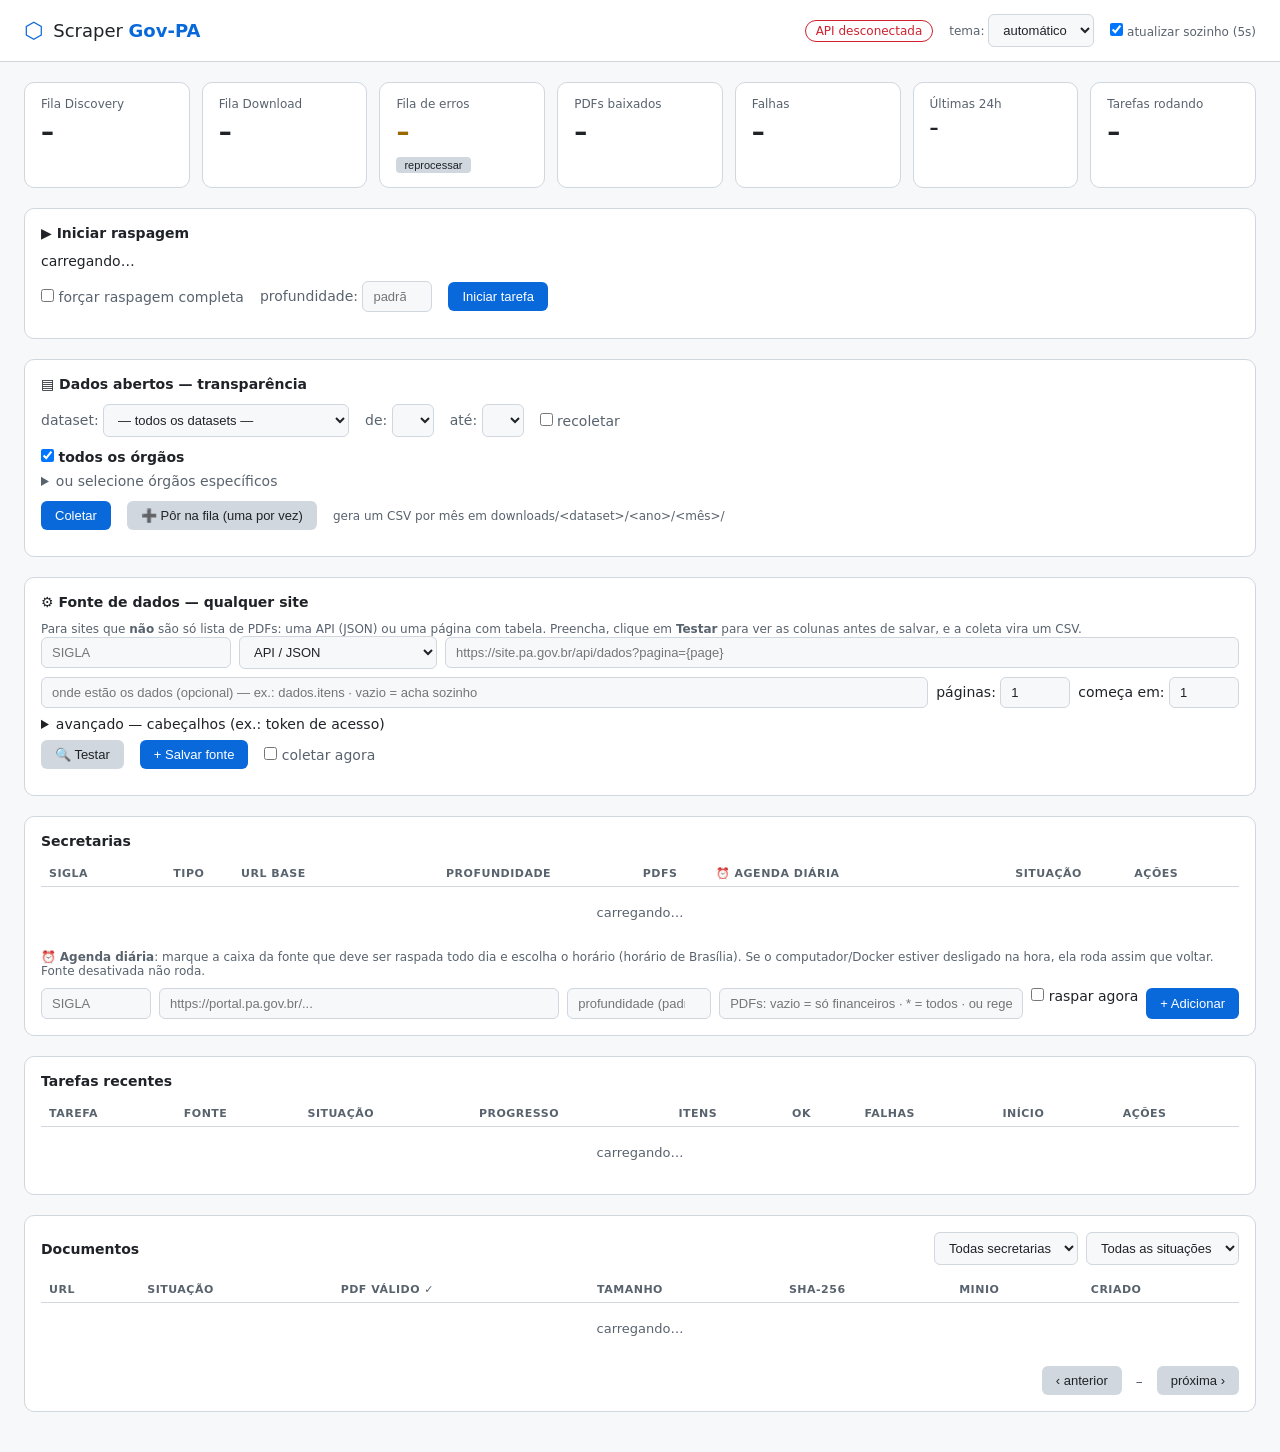
==== app/static/index.html @ 9b5c2250 "Fila automatica de coletas (uma por vez) e menos downloads repetidos - Fila no painel (Dados abertos" ====
<!DOCTYPE html>
<html lang="pt-BR">
<head>
<meta charset="UTF-8">
<meta name="viewport" content="width=device-width, initial-scale=1.0">
<title>Scraper Gov-PA — Painel</title>
<link rel="icon" href="data:image/svg+xml,%3Csvg xmlns='http://www.w3.org/2000/svg' viewBox='0 0 64 64'%3E%3Crect width='64' height='64' rx='14' fill='%233b82f6'/%3E%3Ctext x='32' y='47' font-size='42' font-family='Segoe UI,Arial,sans-serif' font-weight='700' text-anchor='middle' fill='white'%3ES%3C/text%3E%3C/svg%3E">
<script>
  // aplica o tema antes de pintar a pagina (sem "piscar"): auto | claro | escuro
  function aplicarTema(escolha) {
    var claro = escolha === "claro" || (escolha !== "escuro" && window.matchMedia("(prefers-color-scheme: light)").matches);
    document.documentElement.setAttribute("data-tema", claro ? "claro" : "escuro");
  }
  var _tema = "auto";
  try { _tema = localStorage.getItem("tema") || "auto"; } catch (e) {}
  aplicarTema(_tema);
</script>
<link rel="stylesheet" href="style.css?v=13">
</head>
<body>
<header>
  <div class="brand">
    <span class="logo">⬡</span>
    <h1>Scraper <b>Gov-PA</b></h1>
  </div>
  <div class="header-right">
    <span id="api-status" class="pill off">API offline</span>
    <label class="autorefresh">tema: <select id="tema" title="Aparência do painel"><option value="auto">automático</option><option value="claro">claro</option><option value="escuro">escuro</option></select></label>
    <label class="autorefresh"><input type="checkbox" id="autorefresh" checked> atualizar sozinho (5s)</label>
  </div>
</header>

<main>
  <section class="cards" id="overview-cards">
    <div class="card"><span class="card-label">Fila Discovery</span><span class="card-value" id="q-discovery">–</span></div>
    <div class="card"><span class="card-label">Fila Download</span><span class="card-value" id="q-download">–</span></div>
    <div class="card warn"><span class="card-label">Fila de erros</span><span class="card-value" id="q-dead">–</span><button id="btn-requeue" class="mini" title="Republica as dead letters na fila original">reprocessar</button></div>
    <div class="card"><span class="card-label">PDFs baixados</span><span class="card-value" id="docs-ok">–</span></div>
    <div class="card"><span class="card-label">Falhas</span><span class="card-value" id="docs-fail">–</span></div>
    <div class="card"><span class="card-label">Últimas 24h</span><span class="card-value small" id="docs-24h">–</span></div>
    <div class="card"><span class="card-label">Tarefas rodando</span><span class="card-value" id="jobs-running">–</span></div>
  </section>

  <section class="panel" id="prog-tarefas" hidden>
    <h2>Progresso das tarefas</h2>
    <div id="prog-geral" hidden>
      <div class="prog-resumo"><span id="prog-geral-txt">–</span></div>
      <div class="barra-linha"><div class="bar big"><div class="bar-fill" id="prog-geral-bar" style="width:0%"></div></div><span class="bar-pct" id="prog-geral-pct">0%</span></div>
    </div>
    <div id="prog-tarefas-lista"></div>
  </section>

  <section class="panel">
    <h2>▶ Iniciar raspagem</h2>
    <div class="start-form">
      <div id="secretaria-checks" class="checks">carregando…</div>
      <div class="start-actions">
        <label title="Ignora páginas já visitadas e reprocessa tudo do zero"><input type="checkbox" id="force"> forçar raspagem completa</label>
        <label title="Vazio = usa a profundidade cadastrada na secretaria (ou o padrão do sistema)">profundidade: <input type="number" id="max-depth" placeholder="padrão" min="0" max="10" style="width:70px"></label>
        <label id="anos-diario" hidden title="Anos do Diário Oficial a baixar">anos do diário: <input type="number" id="ano-ini" min="2008" max="2100" style="width:80px"> até <input type="number" id="ano-fim" min="2008" max="2100" style="width:80px"></label>
        <button id="btn-start" class="primary">Iniciar tarefa</button>
      </div>
    </div>
    <div id="start-result" class="result"></div>
  </section>

  <section class="panel">
    <h2>▤ Dados abertos — transparência</h2>
    <div class="start-form">
      <div class="folha-periodo">
        <label>dataset: <select id="folha-dataset">
          <option value="*">— todos os datasets —</option>
          <option value="folha">folha de pagamento</option>
          <option value="despesas">despesas (execução orçamentária)</option>
          <option value="empenhos">notas de empenho</option>
          <option value="receitas">receitas públicas</option>
          <option value="diarias">diárias de viagem</option>
          <option value="transf_recursos">transferência de recursos</option>
          <option value="suprimento">suprimento de fundos</option>
          <option value="obras">obras públicas</option>
          <option value="areas">áreas temáticas</option>
          <option value="bens_moveis">bens móveis (patrimônio)</option>
          <option value="bens_imoveis">bens imóveis (inventário)</option>
          <option value="transf_voluntarias">convênios (instrumentos)</option>
          <option value="licitacoes">licitações (de convênios)</option>
          <option value="pncp_contratos">contratos — PNCP</option>
          <option value="diario_oficial">Diário Oficial do Estado (IOEPA)</option>
        </select></label>
        <label>de: <select id="folha-de"></select></label>
        <label>até: <select id="folha-ate"></select></label>
        <label title="Baixa de novo mesmo se já coletado"><input type="checkbox" id="folha-force"> recoletar</label>
      </div>
      <div class="folha-orgaos">
        <label><input type="checkbox" id="folha-todos" checked> <b>todos os órgãos</b></label>
        <details id="folha-orgaos-box">
          <summary>ou selecione órgãos específicos</summary>
          <div id="folha-orgaos-checks" class="checks">carregando…</div>
        </details>
      </div>
      <div class="start-actions">
        <button id="btn-folha" class="primary">Coletar</button>
        <button id="btn-fila" title="Põe na fila automática: as coletas rodam uma de cada vez, sozinhas, na ordem">➕ Pôr na fila (uma por vez)</button>
        <span class="hint">gera um CSV por mês em downloads/&lt;dataset&gt;/&lt;ano&gt;/&lt;mês&gt;/</span>
      </div>
    </div>
    <div id="folha-result" class="result"></div>
    <div id="fila-box" hidden>
      <h3>Fila automática <span class="hint">— roda uma coleta por vez e passa sozinha para a próxima</span>
        <button id="fila-limpar" class="mini" title="Tira da lista as coletas que já terminaram">limpar terminadas</button></h3>
      <table><thead><tr><th>#</th><th>Dataset</th><th>Período</th><th>Órgãos</th><th>Situação</th><th></th></tr></thead>
        <tbody id="fila-tbody"></tbody></table>
    </div>
  </section>

  <section class="panel">
    <h2>⚙ Fonte de dados — qualquer site</h2>
    <p class="hint">Para sites que <b>não</b> são só lista de PDFs: uma API (JSON) ou uma página com tabela. Preencha, clique em <b>Testar</b> para ver as colunas antes de salvar, e a coleta vira um CSV.</p>
    <form id="col-form" class="col-form">
      <div class="col-linha">
        <input id="col-sigla" placeholder="SIGLA" maxlength="20" required>
        <select id="col-modo" title="Como ler a resposta do site">
          <option value="json">API / JSON</option>
          <option value="tabela_html">Página com tabela (HTML)</option>
        </select>
        <input id="col-url" class="grow" placeholder="https://site.pa.gov.br/api/dados?pagina={page}" maxlength="2000" required title="Use {page} na URL se o site tem várias páginas (ela é trocada por 1, 2, 3…)">
      </div>
      <div class="col-linha">
        <input id="col-caminho" class="grow" placeholder="onde estão os dados (opcional) — JSON: dados.itens · tabela: table.lista" maxlength="255" title="JSON: caminho até a lista (vazio = acha sozinho). Tabela: seletor CSS (vazio = a maior tabela da página).">
        <label title="Quantas páginas buscar no máximo (só vale se a URL tem {page})">páginas: <input id="col-max" type="number" min="1" max="5000" value="1" style="width:70px"></label>
        <label title="Primeiro número que entra no {page}">começa em: <input id="col-ini" type="number" min="0" value="1" style="width:70px"></label>
        <label id="col-render-label" hidden title="Carrega a página num Chrome de verdade (para tabelas montadas por JavaScript)"><input type="checkbox" id="col-render"> página com JavaScript</label>
      </div>
      <details>
        <summary>avançado — cabeçalhos (ex.: token de acesso)</summary>
        <textarea id="col-cab" rows="2" placeholder="Authorization: Bearer xxxxx" maxlength="2000"></textarea>
      </details>
      <div class="start-actions">
        <button type="button" id="col-testar">🔍 Testar</button>
        <button class="primary" id="col-salvar">+ Salvar fonte</button>
        <label class="nowrap"><input type="checkbox" id="col-run"> coletar agora</label>
        <button type="button" id="col-cancelar-edicao" hidden>cancelar edição</button>
        <span class="hint" id="col-estado"></span>
      </div>
    </form>
    <div id="col-preview" class="result"></div>
  </section>

  <section class="panel">
    <h2>Secretarias</h2>
    <table>
      <thead><tr><th>Sigla</th><th class="c">Tipo</th><th>URL base</th><th class="c" title="Quantos cliques o robô anda a partir da URL cadastrada até achar os PDFs. 0 = só a própria página; 1 = ela e as páginas que ela linka; 2 = mais um nível…">Profundidade</th><th class="c" title="Quais PDFs baixar nesta fonte (só portais)">PDFs</th><th title="Raspar esta fonte todo dia, no horário escolhido">⏰ Agenda diária</th><th class="c">Situação</th><th>Ações</th></tr></thead>
      <tbody id="secs-tbody"><tr><td colspan="8" class="empty">carregando…</td></tr></tbody>
    </table>
    <p class="hint">⏰ <b>Agenda diária</b>: marque a caixa da fonte que deve ser raspada todo dia e escolha o horário (horário de Brasília). Se o computador/Docker estiver desligado na hora, ela roda assim que voltar. Fonte desativada não roda.</p>
    <form id="sec-form" class="inline-form">
      <input id="sec-sigla" placeholder="SIGLA" maxlength="20" required>
      <input id="sec-url" placeholder="https://portal.pa.gov.br/..." maxlength="255" required>
      <input id="sec-depth" type="number" min="0" max="10" placeholder="profundidade (padrão)" title="Quantos cliques o robô anda a partir da URL cadastrada até achar os PDFs. 0 = só a própria página; 1 = ela e as páginas que ela linka; 2 = mais um nível… Vazio = padrão do sistema." style="width:9rem">
      <input id="sec-filtro" placeholder="PDFs: vazio = só financeiros · * = todos · ou regex" maxlength="255" title="Quais PDFs baixar. Vazio = padrão do sistema (editais, contratos, convênios…). * = todos os PDFs do site. Ou uma regex, ex.: remunera|inativ" style="width:19rem">
      <label class="nowrap" title="Dispara a raspagem logo após cadastrar"><input id="sec-run" type="checkbox"> raspar agora</label>
      <button class="primary">+ Adicionar</button>
    </form>
  </section>

  <section class="panel">
    <h2>Tarefas recentes</h2>
    <table>
      <thead><tr><th>Tarefa</th><th>Fonte</th><th>Situação</th><th>Progresso</th><th>Itens</th><th>OK</th><th>Falhas</th><th>Início</th><th>Ações</th></tr></thead>
      <tbody id="jobs-tbody"><tr><td colspan="9" class="empty">carregando…</td></tr></tbody>
    </table>
  </section>

  <section class="panel">
    <div class="panel-header">
      <h2>Documentos</h2>
      <div class="filters">
        <select id="f-sec"><option value="">Todas secretarias</option></select>
        <select id="f-status">
          <option value="">Todas as situações</option>
          <option value="SUCCESS">Sucesso</option><option value="PENDING">Pendente</option><option value="FAILED">Falhou</option><option value="SEM_DADOS">Sem dados</option>
        </select>
      </div>
    </div>
    <table>
      <thead><tr><th>URL</th><th>Situação</th><th>PDF válido ✓</th><th>Tamanho</th><th>SHA-256</th><th>MinIO</th><th>Criado</th></tr></thead>
      <tbody id="docs-tbody"><tr><td colspan="7" class="empty">carregando…</td></tr></tbody>
    </table>
    <div class="pagination">
      <button id="pg-prev">‹ anterior</button>
      <span id="pg-info">–</span>
      <button id="pg-next">próxima ›</button>
    </div>
  </section>
</main>

<div id="toast"></div>
<script src="app.js?v=21"></script>
</body>
</html>
---- app/static/style.css ----
:root {
  color-scheme: dark;
  --bg: #0d1117;
  --panel: #161b22;
  --border: #2d333b;
  --text: #e6edf3;
  --muted: #8b949e;
  --accent: #3b82f6;
  --green: #3fb950;
  --red: #f85149;
  --yellow: #d29922;
}

* { box-sizing: border-box; margin: 0; }

body {
  background: var(--bg);
  color: var(--text);
  font-family: "Segoe UI", system-ui, sans-serif;
  font-size: 14px;
}

header {
  display: flex;
  justify-content: space-between;
  align-items: center;
  padding: 14px 24px;
  border-bottom: 1px solid var(--border);
  background: var(--panel);
  position: sticky;
  top: 0;
  z-index: 10;
}

.brand { display: flex; align-items: center; gap: 10px; }
.logo { color: var(--accent); font-size: 22px; }
h1 { font-size: 18px; font-weight: 500; }
h1 b { color: var(--accent); }

.header-right { display: flex; align-items: center; gap: 16px; }
.autorefresh { color: var(--muted); font-size: 12px; }

.pill {
  padding: 3px 10px;
  border-radius: 999px;
  font-size: 12px;
  border: 1px solid var(--border);
}
.pill.on { color: var(--green); border-color: var(--green); }
.pill.off { color: var(--red); border-color: var(--red); }

main { padding: 20px 24px; max-width: 1400px; margin: 0 auto; }

.cards {
  display: grid;
  grid-template-columns: repeat(auto-fit, minmax(150px, 1fr));
  gap: 12px;
  margin-bottom: 20px;
}

.card {
  background: var(--panel);
  border: 1px solid var(--border);
  border-radius: 10px;
  padding: 14px 16px;
  display: flex;
  flex-direction: column;
  gap: 6px;
}
.card.warn .card-value { color: var(--yellow); }
.card-label { color: var(--muted); font-size: 12px; }
.card-value { font-size: 26px; font-weight: 600; }

.panel {
  background: var(--panel);
  border: 1px solid var(--border);
  border-radius: 10px;
  padding: 16px;
  margin-bottom: 20px;
}
.panel h2 { font-size: 14px; font-weight: 600; margin-bottom: 12px; color: var(--text); }
.panel-header { display: flex; justify-content: space-between; align-items: center; margin-bottom: 12px; }
.panel-header h2 { margin-bottom: 0; }

.grid-2 {
  display: grid;
  grid-template-columns: 3fr 2fr;
  gap: 20px;
}
@media (max-width: 1000px) { .grid-2 { grid-template-columns: 1fr; } }

.start-form { display: flex; flex-direction: column; gap: 12px; }
.checks { display: flex; flex-wrap: wrap; gap: 8px 18px; color: var(--text); }
.checks label { display: flex; align-items: center; gap: 6px; cursor: pointer; }
.start-actions { display: flex; align-items: center; gap: 16px; color: var(--muted); }
.result { margin-top: 10px; color: var(--green); font-size: 12px; word-break: break-all; }

button {
  background: var(--border);
  color: var(--text);
  border: none;
  border-radius: 6px;
  padding: 7px 14px;
  cursor: pointer;
  font-size: 13px;
}
button:hover { filter: brightness(1.2); }
button.primary { background: var(--accent); color: #fff; }
button:disabled { opacity: 0.5; cursor: default; }
button.mini, a.mini { padding: 2px 8px; font-size: 11px; border-radius: 4px; }
a.mini { display: inline-block; border: 1px solid var(--border, #30363d); color: inherit; text-decoration: none; }
.card .mini { align-self: flex-start; margin-top: 4px; }
.card-value.small { font-size: 18px; }
td a { color: var(--accent); text-decoration: none; }
td a:hover { text-decoration: underline; }

table { width: 100%; border-collapse: collapse; }
th {
  text-align: left;
  color: var(--muted);
  font-size: 11px;
  text-transform: uppercase;
  letter-spacing: 0.5px;
  padding: 6px 8px;
  border-bottom: 1px solid var(--border);
}
td {
  padding: 8px;
  border-bottom: 1px solid var(--border);
  font-size: 13px;
}
tr:last-child td { border-bottom: none; }
td.empty { color: var(--muted); text-align: center; padding: 18px; }
td.url { max-width: 320px; overflow: hidden; text-overflow: ellipsis; white-space: nowrap; word-break: break-all; }
td.mono { font-family: monospace; font-size: 12px; color: var(--muted); max-width: 260px; overflow: hidden; text-overflow: ellipsis; white-space: nowrap; }
td.nowrap { white-space: nowrap; }

.badge {
  padding: 2px 9px;
  border-radius: 999px;
  font-size: 11px;
  font-weight: 600;
  white-space: nowrap;
}
.badge.RUNNING, .badge.PENDING { background: #d2992233; color: var(--yellow); }
.badge.COMPLETED, .badge.SUCCESS { background: #3fb95033; color: var(--green); }
.badge.FAILED { background: #f8514933; color: var(--red); }
.badge.CANCELLED, .badge.SEM_DADOS { background: #8b949e33; color: var(--muted, #8b949e); }

.inline-form { display: flex; gap: 8px; margin-top: 12px; }
input, select {
  background: var(--bg);
  color: var(--text);
  border: 1px solid var(--border);
  border-radius: 6px;
  padding: 7px 10px;
  font-size: 13px;
}
input:focus, select:focus { outline: none; border-color: var(--accent); }
#sec-sigla { width: 110px; }
#sec-url { flex: 1; }

.folha-periodo { display: flex; align-items: center; gap: 16px; color: var(--muted); }
.folha-orgaos { display: flex; flex-direction: column; gap: 8px; }
.folha-orgaos details { color: var(--muted); }
.folha-orgaos summary { cursor: pointer; }
#folha-orgaos-checks { margin-top: 8px; max-height: 140px; overflow-y: auto; }
.hint { color: var(--muted); font-size: 12px; }
.badge.API { background: #3b82f633; color: var(--accent); }

.filters { display: flex; gap: 8px; }
.pagination { display: flex; align-items: center; gap: 14px; justify-content: flex-end; margin-top: 12px; color: var(--muted); }

#toast {
  position: fixed;
  bottom: 20px;
  right: 20px;
  display: flex;
  flex-direction: column;
  gap: 8px;
}
.toast {
  background: var(--panel);
  border: 1px solid var(--border);
  border-left: 3px solid var(--accent);
  border-radius: 8px;
  padding: 10px 16px;
  font-size: 13px;
  animation: slidein 0.2s ease;
}
.toast.error { border-left-color: var(--red); }
@keyframes slidein { from { transform: translateX(30px); opacity: 0; } }

/* barras de progresso */
.bar { position: relative; background: var(--border); border-radius: 6px; height: 14px; overflow: hidden; min-width: 90px; }
.bar.big { height: 22px; margin: 6px 0 12px; }
.bar-fill { height: 100%; background: var(--accent); transition: width .6s ease; }
.bar-fill.done { background: var(--green); }
.bar-txt { position: absolute; inset: 0; display: flex; align-items: center; justify-content: center; font-size: 11px; font-weight: 600; color: var(--text); text-shadow: 0 0 3px var(--bg), 0 0 3px var(--bg), 0 0 3px var(--bg); }
.prog-resumo { display: flex; justify-content: space-between; gap: 12px; font-size: 14px; }
.prog-ano { display: grid; grid-template-columns: 56px 1fr 130px; align-items: center; gap: 10px; margin: 6px 0; font-size: 13px; }
.prog-ano .num { text-align: right; color: var(--muted); }
.prog-item { border-top: 1px solid var(--border); padding: 10px 0 6px; }
.prog-item:first-of-type { border-top: 0; }
.prog-item .bar { height: 18px; margin: 6px 0 4px; }

/* tema claro */
:root[data-tema="claro"] {
  color-scheme: light;
  --bg: #f6f8fa;
  --panel: #ffffff;
  --border: #d0d7de;
  --text: #1f2328;
  --muted: #59636e;
  --accent: #0969da;
  --green: #1a7f37;
  --red: #cf222e;
  --yellow: #9a6700;
}
:root[data-tema="claro"] button:hover { filter: brightness(0.92); }

/* percentual ao lado da barra (legivel em qualquer tema) */
.barra-linha { display: flex; align-items: center; gap: 10px; }
.barra-linha .bar { flex: 1; margin: 0; }
.bar-pct { min-width: 48px; text-align: right; font-size: 13px; font-weight: 600; color: var(--text); }
.prog-item .barra-linha { margin: 6px 0 4px; }
.prog-item .bar { margin: 0; }
.checks label.indisp { opacity: 0.45; cursor: not-allowed; }

/* fonte de dados generica */
.col-form { display: flex; flex-direction: column; gap: 8px; }
.col-linha { display: flex; flex-wrap: wrap; gap: 8px; align-items: center; }
.col-linha .grow { flex: 1 1 18rem; min-width: 12rem; }
.col-form textarea { width: 100%; box-sizing: border-box; font-family: inherit; }
.prev-wrap { overflow: auto; max-height: 20rem; margin-top: 8px; }
.prev-wrap table { font-size: 12px; }
.prev-wrap th, .prev-wrap td { white-space: nowrap; max-width: 22rem; overflow: hidden; text-overflow: ellipsis; }
.badge.COLETA { background: #a371f733; color: #a371f7; }
.badge.PORTAL { background: #2ea04333; color: #3fb950; }

/* tabela Secretarias */
th.c, td.c { text-align: center; }
td.url { max-width: 420px; }
tr.inativa td { opacity: .55; }
tr.inativa td:last-child { opacity: 1; }
.muted { color: var(--muted); }
table + .hint { margin: 12px 0 10px; }
#sec-form { margin-top: 6px; }
td input[type="checkbox"], td input[type="time"] { vertical-align: middle; }
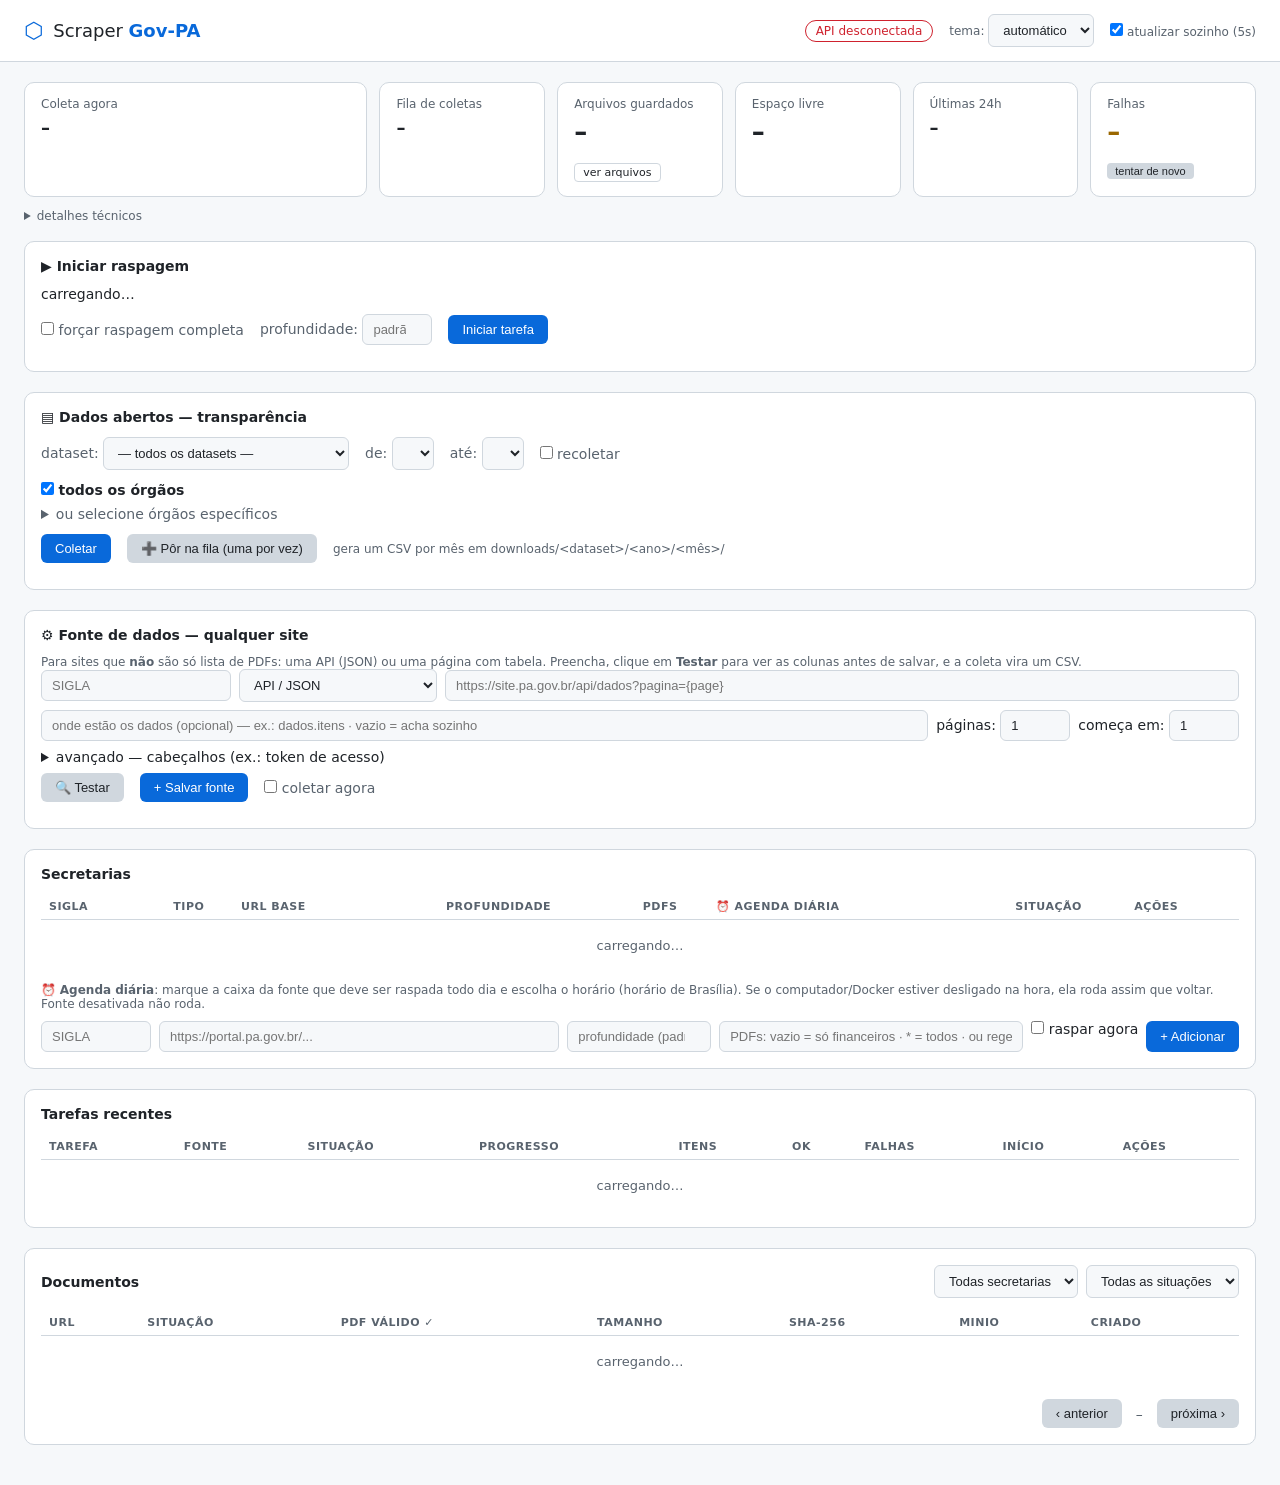
==== commit cc88b0ce: "Cards do topo em linguagem de usuario: coleta agora com progresso, fila de coletas, arquivos guardad" ====
--- a/app/static/index.html
+++ b/app/static/index.html
@@ -32,14 +32,46 @@
 
 <main>
   <section class="cards" id="overview-cards">
-    <div class="card"><span class="card-label">Fila Discovery</span><span class="card-value" id="q-discovery">–</span></div>
-    <div class="card"><span class="card-label">Fila Download</span><span class="card-value" id="q-download">–</span></div>
-    <div class="card warn"><span class="card-label">Fila de erros</span><span class="card-value" id="q-dead">–</span><button id="btn-requeue" class="mini" title="Republica as dead letters na fila original">reprocessar</button></div>
-    <div class="card"><span class="card-label">PDFs baixados</span><span class="card-value" id="docs-ok">–</span></div>
-    <div class="card"><span class="card-label">Falhas</span><span class="card-value" id="docs-fail">–</span></div>
-    <div class="card"><span class="card-label">Últimas 24h</span><span class="card-value small" id="docs-24h">–</span></div>
-    <div class="card"><span class="card-label">Tarefas rodando</span><span class="card-value" id="jobs-running">–</span></div>
-  </section>
+    <div class="card card-agora" id="card-agora" title="O que o sistema está baixando neste momento">
+      <span class="card-label">Coleta agora</span>
+      <span class="card-value small" id="agora-titulo">–</span>
+      <span class="card-sub" id="agora-detalhe"></span>
+      <div class="bar" id="agora-barra" hidden><div class="bar-fill" id="agora-barra-fill"></div></div>
+    </div>
+    <div class="card" title="Coletas que você pôs na fila automática (Dados abertos → Pôr na fila). Rodam uma por vez, sozinhas.">
+      <span class="card-label">Fila de coletas</span>
+      <span class="card-value small" id="fila-resumo">–</span>
+      <span class="card-sub" id="fila-detalhe"></span>
+    </div>
+    <div class="card" title="Arquivos (PDF e CSV) guardados no servidor">
+      <span class="card-label">Arquivos guardados</span>
+      <span class="card-value" id="guardado-n">–</span>
+      <span class="card-sub" id="guardado-tam"></span>
+      <a class="mini" id="link-arquivos" href="http://localhost:8001" target="_blank" rel="noopener" title="Abre a página com as pastas e arquivos (precisa do atalho abrir-painel-servidor aberto)">ver arquivos</a>
+    </div>
+    <div class="card" title="Espaço que ainda sobra no disco onde os arquivos ficam">
+      <span class="card-label">Espaço livre</span>
+      <span class="card-value" id="espaco-livre">–</span>
+    </div>
+    <div class="card" title="Arquivos baixados e falhas nas últimas 24 horas — mostra se o sistema está trabalhando">
+      <span class="card-label">Últimas 24h</span>
+      <span class="card-value small" id="docs-24h">–</span>
+    </div>
+    <div class="card warn" title="Partes que não deram certo (link quebrado, arquivo que não é PDF, erro da API). Órgão sem dados no período NÃO conta como falha.">
+      <span class="card-label">Falhas</span>
+      <span class="card-value" id="docs-fail">–</span>
+      <span class="card-sub" id="falhas-detalhe"></span>
+      <button id="btn-requeue" class="mini" title="Tenta de novo as partes que esgotaram as tentativas automáticas">tentar de novo</button>
+    </div>
+  </section>
+  <details class="tecnico">
+    <summary>detalhes técnicos</summary>
+    <span title="Páginas e listas a descobrir (sobe por segundos no início de cada coleta)">Fila de descoberta: <b id="q-discovery">–</b></span>
+    <span title="Partes da coleta atual esperando para baixar. Em 0 NÃO quer dizer que acabou: veja 'Coleta agora'.">Fila de download: <b id="q-download">–</b></span>
+    <span title="Partes que esgotaram as 5 tentativas automáticas">Fila de erros: <b id="q-dead">–</b></span>
+    <span>Tarefas rodando: <b id="jobs-running">–</b></span>
+    <span title="Partes em que o órgão não publicou nada no período (normal, não é erro)">Sem dados: <b id="sem-dados">–</b></span>
+  </details>
 
   <section class="panel" id="prog-tarefas" hidden>
     <h2>Progresso das tarefas</h2>
@@ -106,7 +138,8 @@
     <div id="folha-result" class="result"></div>
     <div id="fila-box" hidden>
       <h3>Fila automática <span class="hint">— roda uma coleta por vez e passa sozinha para a próxima</span>
-        <button id="fila-limpar" class="mini" title="Tira da lista as coletas que já terminaram">limpar terminadas</button></h3>
+        <button id="fila-limpar" class="mini" title="Tira da lista as coletas que já terminaram">limpar terminadas</button>
+        <button id="fila-esvaziar" class="mini" title="Tira da fila tudo o que ainda não começou">esvaziar fila</button></h3>
       <table><thead><tr><th>#</th><th>Dataset</th><th>Período</th><th>Órgãos</th><th>Situação</th><th></th></tr></thead>
         <tbody id="fila-tbody"></tbody></table>
     </div>
--- a/app/static/style.css
+++ b/app/static/style.css
@@ -68,6 +68,14 @@
   gap: 6px;
 }
 .card.warn .card-value { color: var(--yellow); }
+.card-agora { grid-column: span 2; }
+@media (max-width: 700px) { .card-agora { grid-column: auto; } }
+.card-sub { color: var(--muted); font-size: 12px; }
+.card .bar { margin-top: 2px; }
+.card-value.ok { color: var(--green); }
+details.tecnico { margin: -8px 0 18px; color: var(--muted); font-size: 12px; }
+details.tecnico summary { cursor: pointer; width: max-content; }
+details.tecnico span { display: inline-block; margin: 6px 18px 0 0; }
 .card-label { color: var(--muted); font-size: 12px; }
 .card-value { font-size: 26px; font-weight: 600; }
 
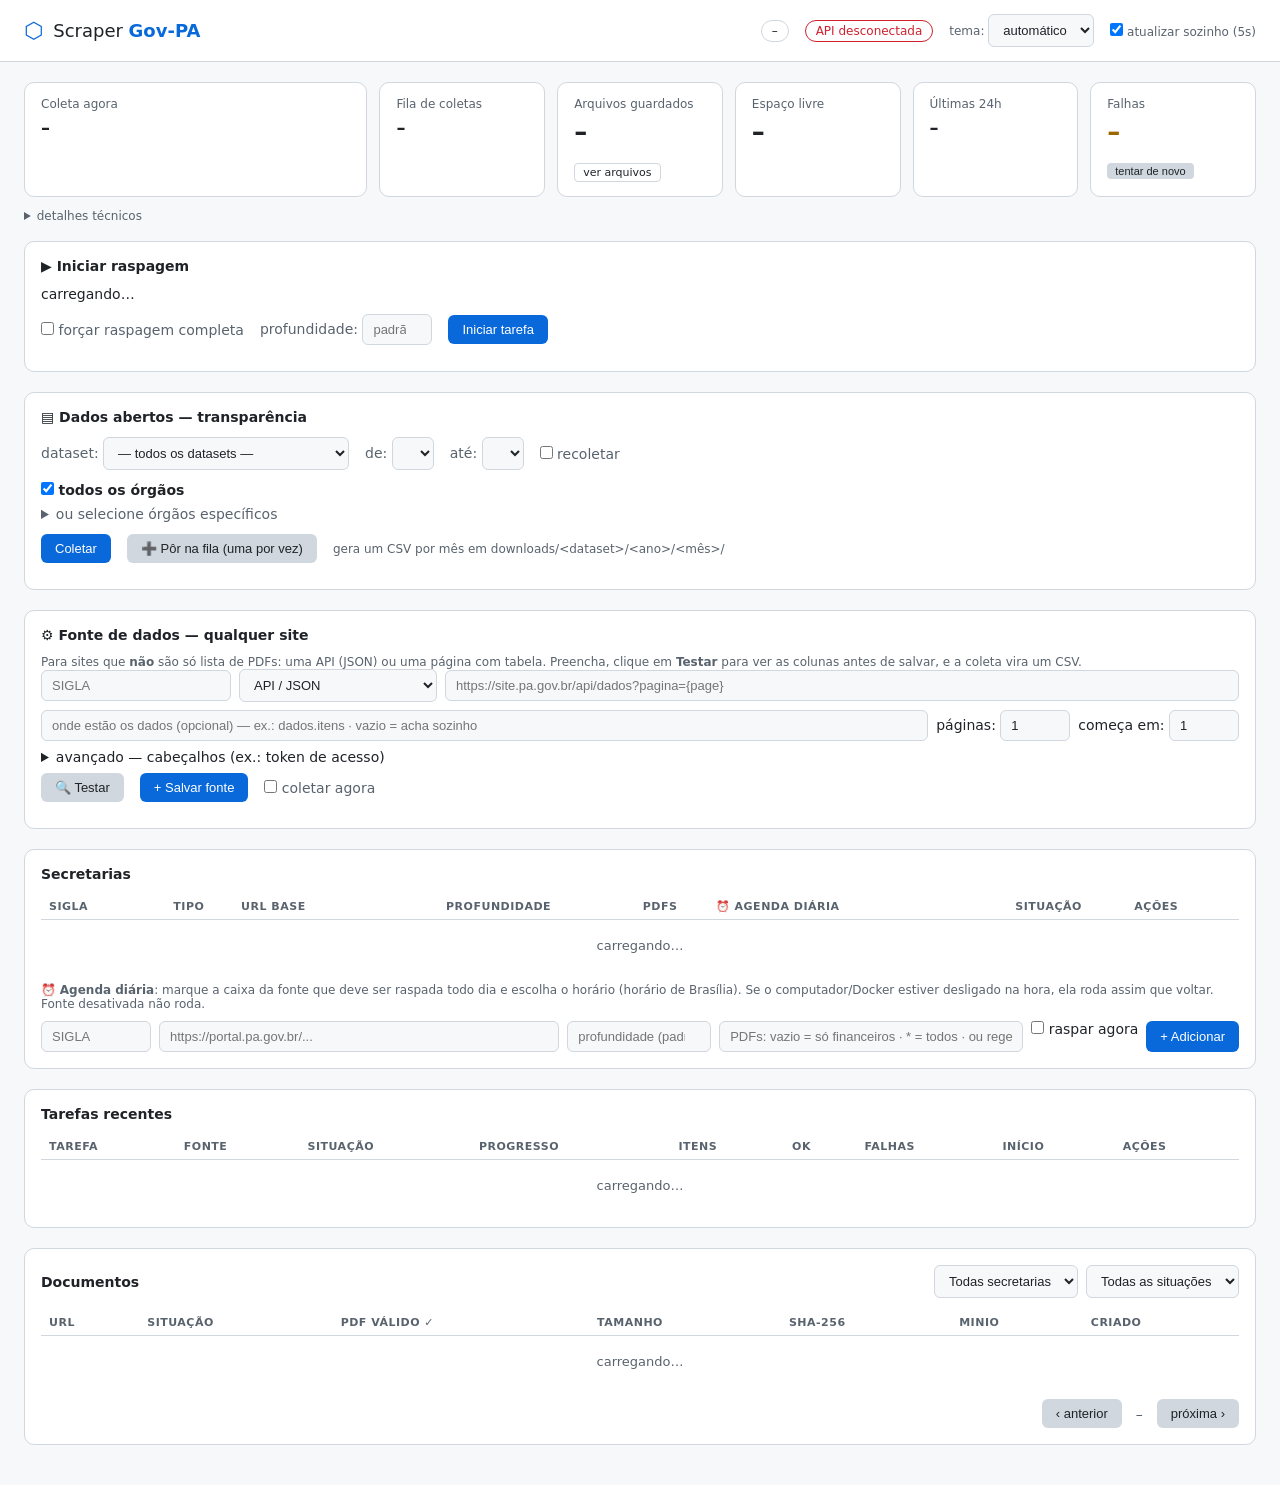
==== commit d0c55aa9: "feat(painel): mostra no topo a versao do sistema em uso (tambem no /health)" ====
--- a/app/static/index.html
+++ b/app/static/index.html
@@ -24,6 +24,7 @@
     <h1>Scraper <b>Gov-PA</b></h1>
   </div>
   <div class="header-right">
+    <span id="versao" class="pill" title="Versão do sistema que está rodando (veja as novidades em Releases no GitHub)">–</span>
     <span id="api-status" class="pill off">API offline</span>
     <label class="autorefresh">tema: <select id="tema" title="Aparência do painel"><option value="auto">automático</option><option value="claro">claro</option><option value="escuro">escuro</option></select></label>
     <label class="autorefresh"><input type="checkbox" id="autorefresh" checked> atualizar sozinho (5s)</label>
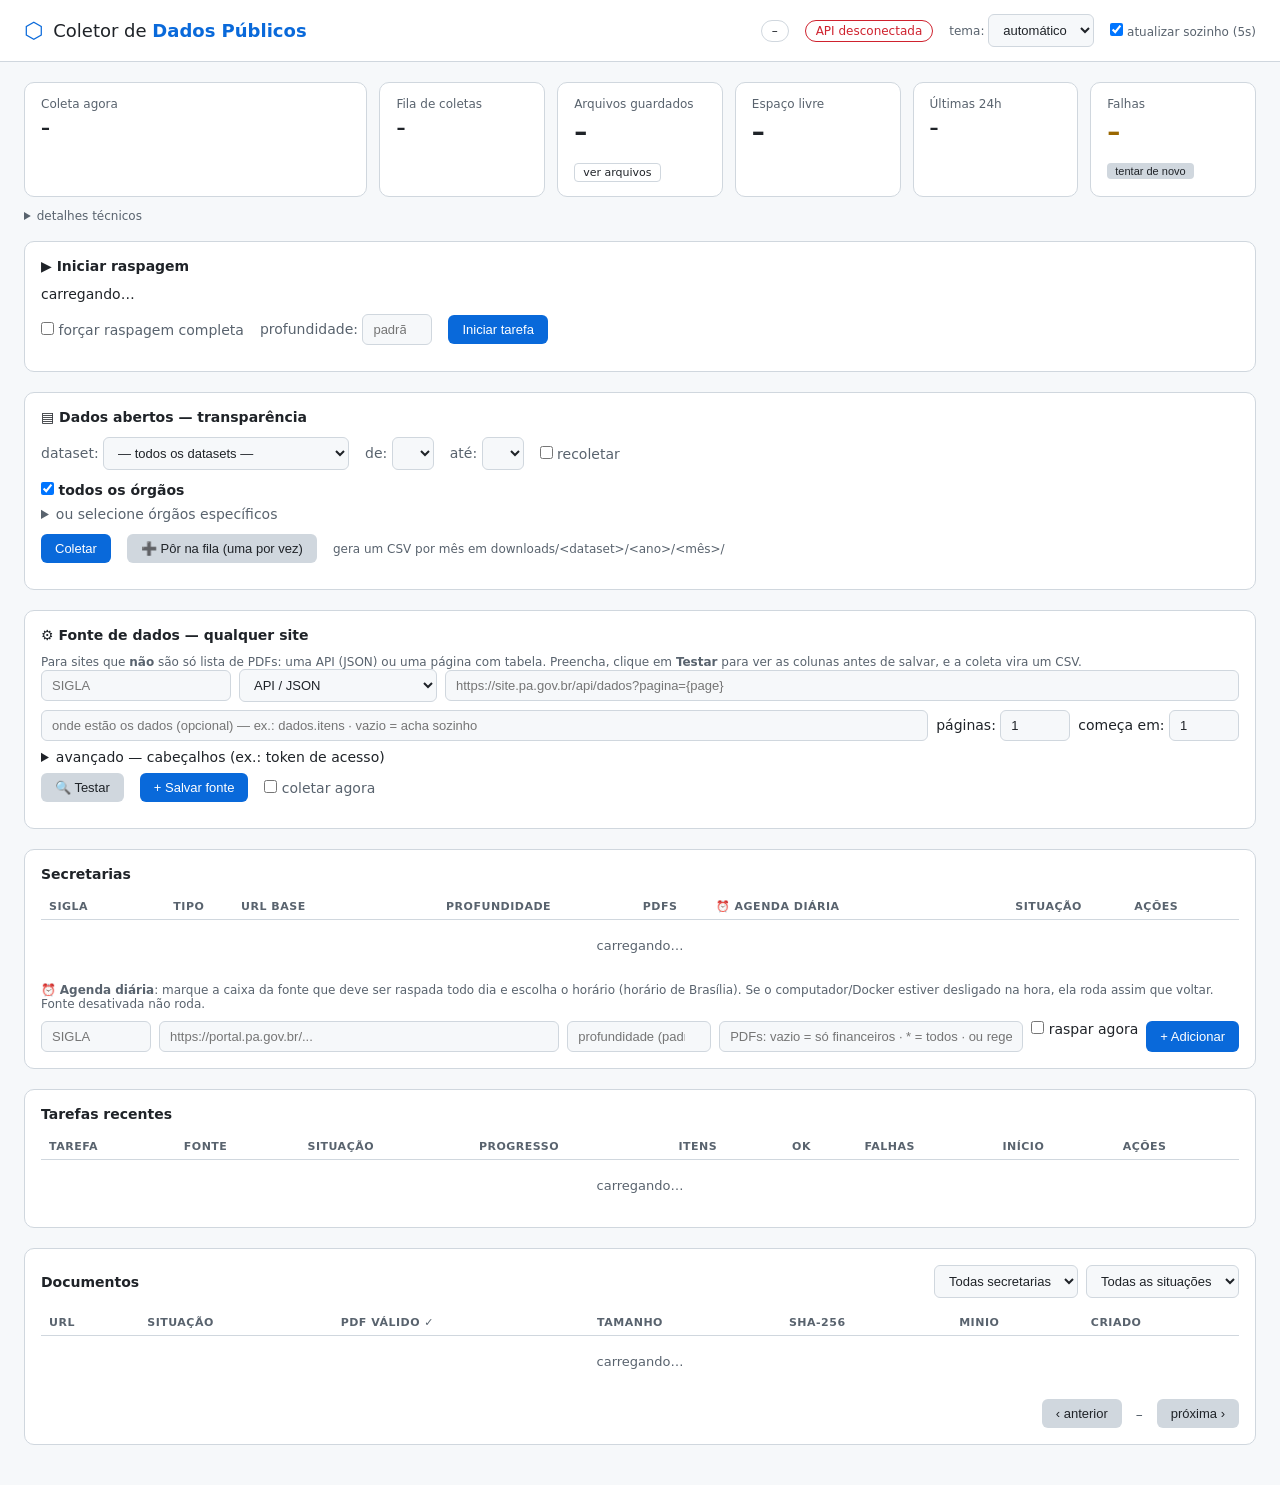
==== commit f9cfb6d9: "fix: troca o nome 'Scraper Gov-PA' por 'Coletor de Dados Publicos' e avisa que o projeto nao e ofici" ====
--- a/app/static/index.html
+++ b/app/static/index.html
@@ -3,7 +3,7 @@
 <head>
 <meta charset="UTF-8">
 <meta name="viewport" content="width=device-width, initial-scale=1.0">
-<title>Scraper Gov-PA — Painel</title>
+<title>Coletor de Dados Públicos — Painel</title>
 <link rel="icon" href="data:image/svg+xml,%3Csvg xmlns='http://www.w3.org/2000/svg' viewBox='0 0 64 64'%3E%3Crect width='64' height='64' rx='14' fill='%233b82f6'/%3E%3Ctext x='32' y='47' font-size='42' font-family='Segoe UI,Arial,sans-serif' font-weight='700' text-anchor='middle' fill='white'%3ES%3C/text%3E%3C/svg%3E">
 <script>
   // aplica o tema antes de pintar a pagina (sem "piscar"): auto | claro | escuro
@@ -21,7 +21,7 @@
 <header>
   <div class="brand">
     <span class="logo">⬡</span>
-    <h1>Scraper <b>Gov-PA</b></h1>
+    <h1 title="Projeto independente e não oficial — sem vínculo com o Governo do Pará">Coletor de <b>Dados Públicos</b></h1>
   </div>
   <div class="header-right">
     <span id="versao" class="pill" title="Versão do sistema que está rodando (veja as novidades em Releases no GitHub)">–</span>
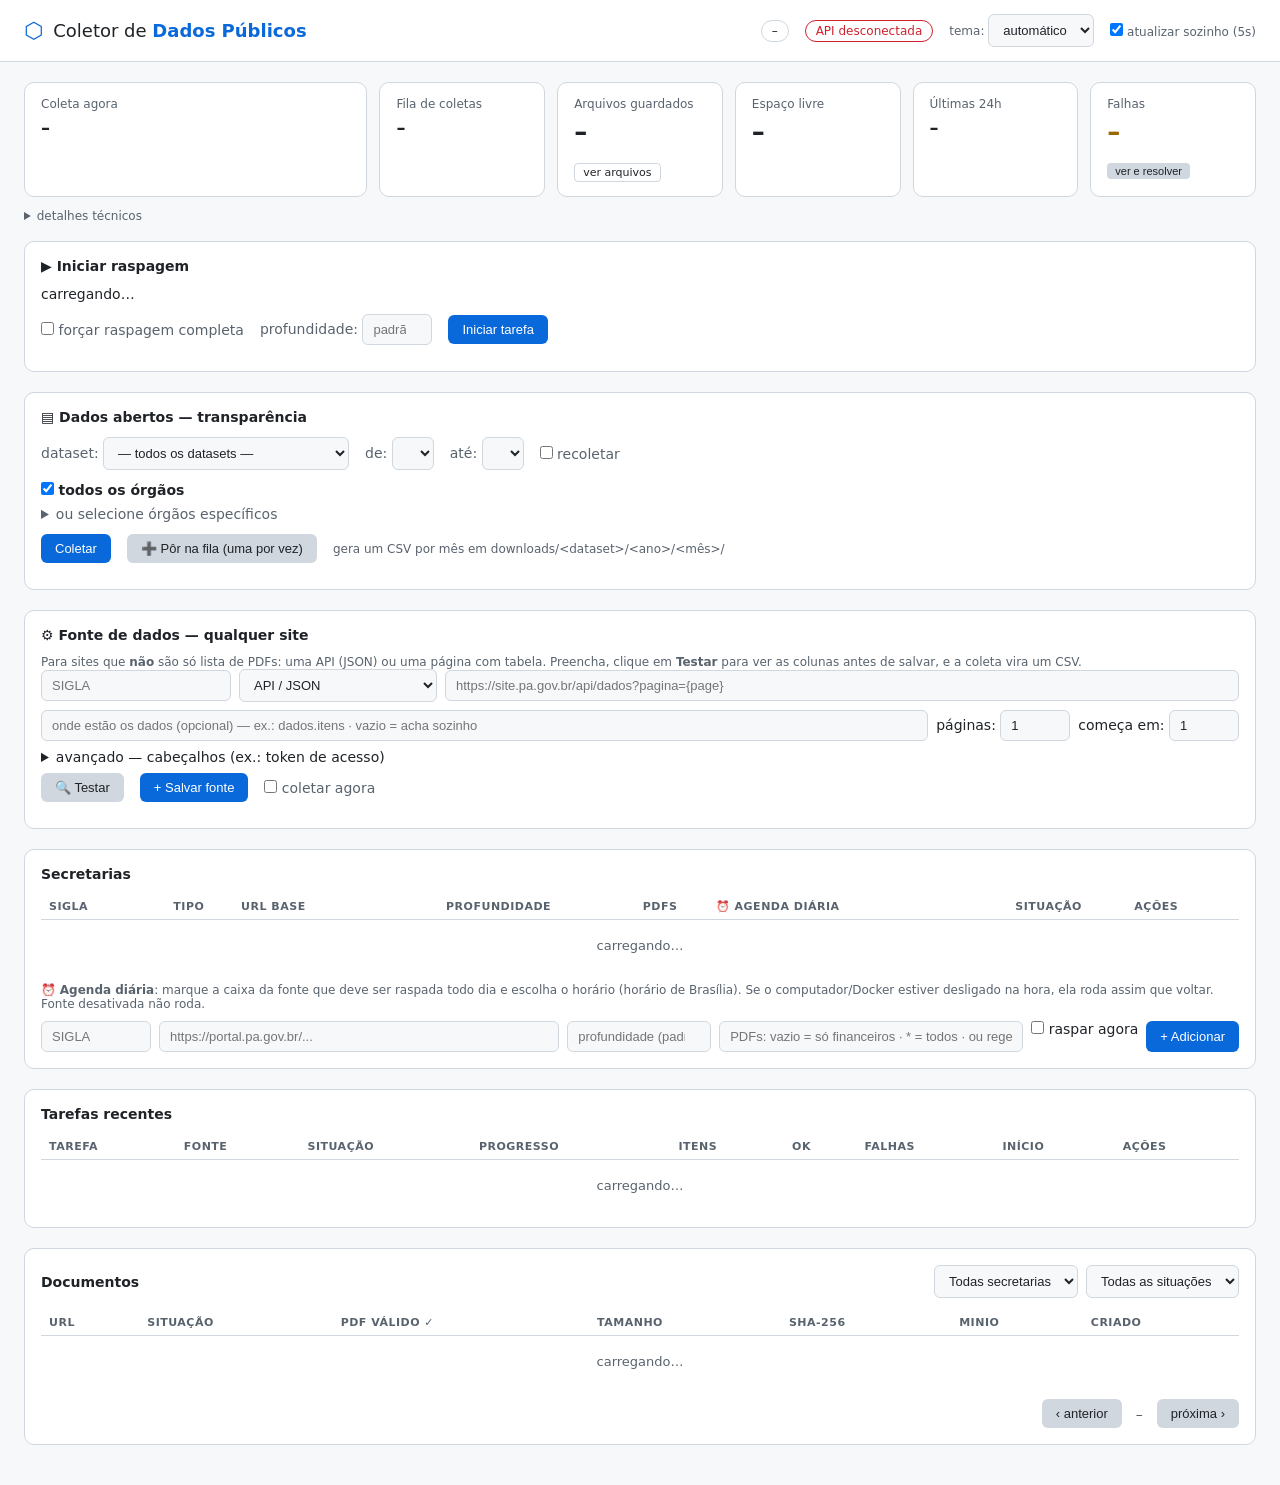
==== commit 3b416785: "feat(painel): falhas com motivo, tentar de novo visivel, descartar e aviso de versao nova" ====
--- a/app/static/index.html
+++ b/app/static/index.html
@@ -62,7 +62,7 @@
       <span class="card-label">Falhas</span>
       <span class="card-value" id="docs-fail">–</span>
       <span class="card-sub" id="falhas-detalhe"></span>
-      <button id="btn-requeue" class="mini" title="Tenta de novo as partes que esgotaram as tentativas automáticas">tentar de novo</button>
+      <button id="btn-falhas" class="mini" title="Mostra o motivo de cada falha e permite tentar de novo ou descartar">ver e resolver</button>
     </div>
   </section>
   <details class="tecnico">
@@ -73,6 +73,22 @@
     <span>Tarefas rodando: <b id="jobs-running">–</b></span>
     <span title="Partes em que o órgão não publicou nada no período (normal, não é erro)">Sem dados: <b id="sem-dados">–</b></span>
   </details>
+
+  <section class="panel" id="falhas-box" hidden>
+    <div class="panel-header">
+      <h2>Falhas</h2>
+      <span class="nowrap">
+        <button id="falhas-refazer" class="primary" title="Tenta de novo tudo o que pode dar certo (links quebrados e arquivos que não são PDF ficam de fora). Vira uma tarefa com barra de progresso.">↻ Tentar de novo o que dá</button>
+        <button id="falhas-descartar-perm" title="Tira da lista os links quebrados e arquivos que não são PDF — não adianta tentar de novo">🗑 Descartar links quebrados</button>
+        <button id="falhas-fechar" class="mini">fechar</button>
+      </span>
+    </div>
+    <p class="hint" id="falhas-resumo"></p>
+    <table>
+      <thead><tr><th>Fonte</th><th>Motivo</th><th style="text-align:right">Qtd</th><th>Exemplo</th><th></th></tr></thead>
+      <tbody id="falhas-tbody"></tbody>
+    </table>
+  </section>
 
   <section class="panel" id="prog-tarefas" hidden>
     <h2>Progresso das tarefas</h2>
@@ -211,7 +227,7 @@
         <select id="f-sec"><option value="">Todas secretarias</option></select>
         <select id="f-status">
           <option value="">Todas as situações</option>
-          <option value="SUCCESS">Sucesso</option><option value="PENDING">Pendente</option><option value="FAILED">Falhou</option><option value="SEM_DADOS">Sem dados</option>
+          <option value="SUCCESS">Sucesso</option><option value="PENDING">Pendente</option><option value="FAILED">Falhou</option><option value="SEM_DADOS">Sem dados</option><option value="DESCARTADO">Descartado</option>
         </select>
       </div>
     </div>
--- a/app/static/style.css
+++ b/app/static/style.css
@@ -48,6 +48,9 @@
 }
 .pill.on { color: var(--green); border-color: var(--green); }
 .pill.off { color: var(--red); border-color: var(--red); }
+a.pill.nova { color: var(--yellow); border-color: var(--yellow); text-decoration: none; }
+#falhas-tbody td.url { max-width: 360px; }
+.tag-perm { color: var(--muted); font-size: 11px; }
 
 main { padding: 20px 24px; max-width: 1400px; margin: 0 auto; }
 
@@ -153,7 +156,7 @@
 .badge.RUNNING, .badge.PENDING { background: #d2992233; color: var(--yellow); }
 .badge.COMPLETED, .badge.SUCCESS { background: #3fb95033; color: var(--green); }
 .badge.FAILED { background: #f8514933; color: var(--red); }
-.badge.CANCELLED, .badge.SEM_DADOS { background: #8b949e33; color: var(--muted, #8b949e); }
+.badge.CANCELLED, .badge.SEM_DADOS, .badge.DESCARTADO { background: #8b949e33; color: var(--muted, #8b949e); }
 
 .inline-form { display: flex; gap: 8px; margin-top: 12px; }
 input, select {
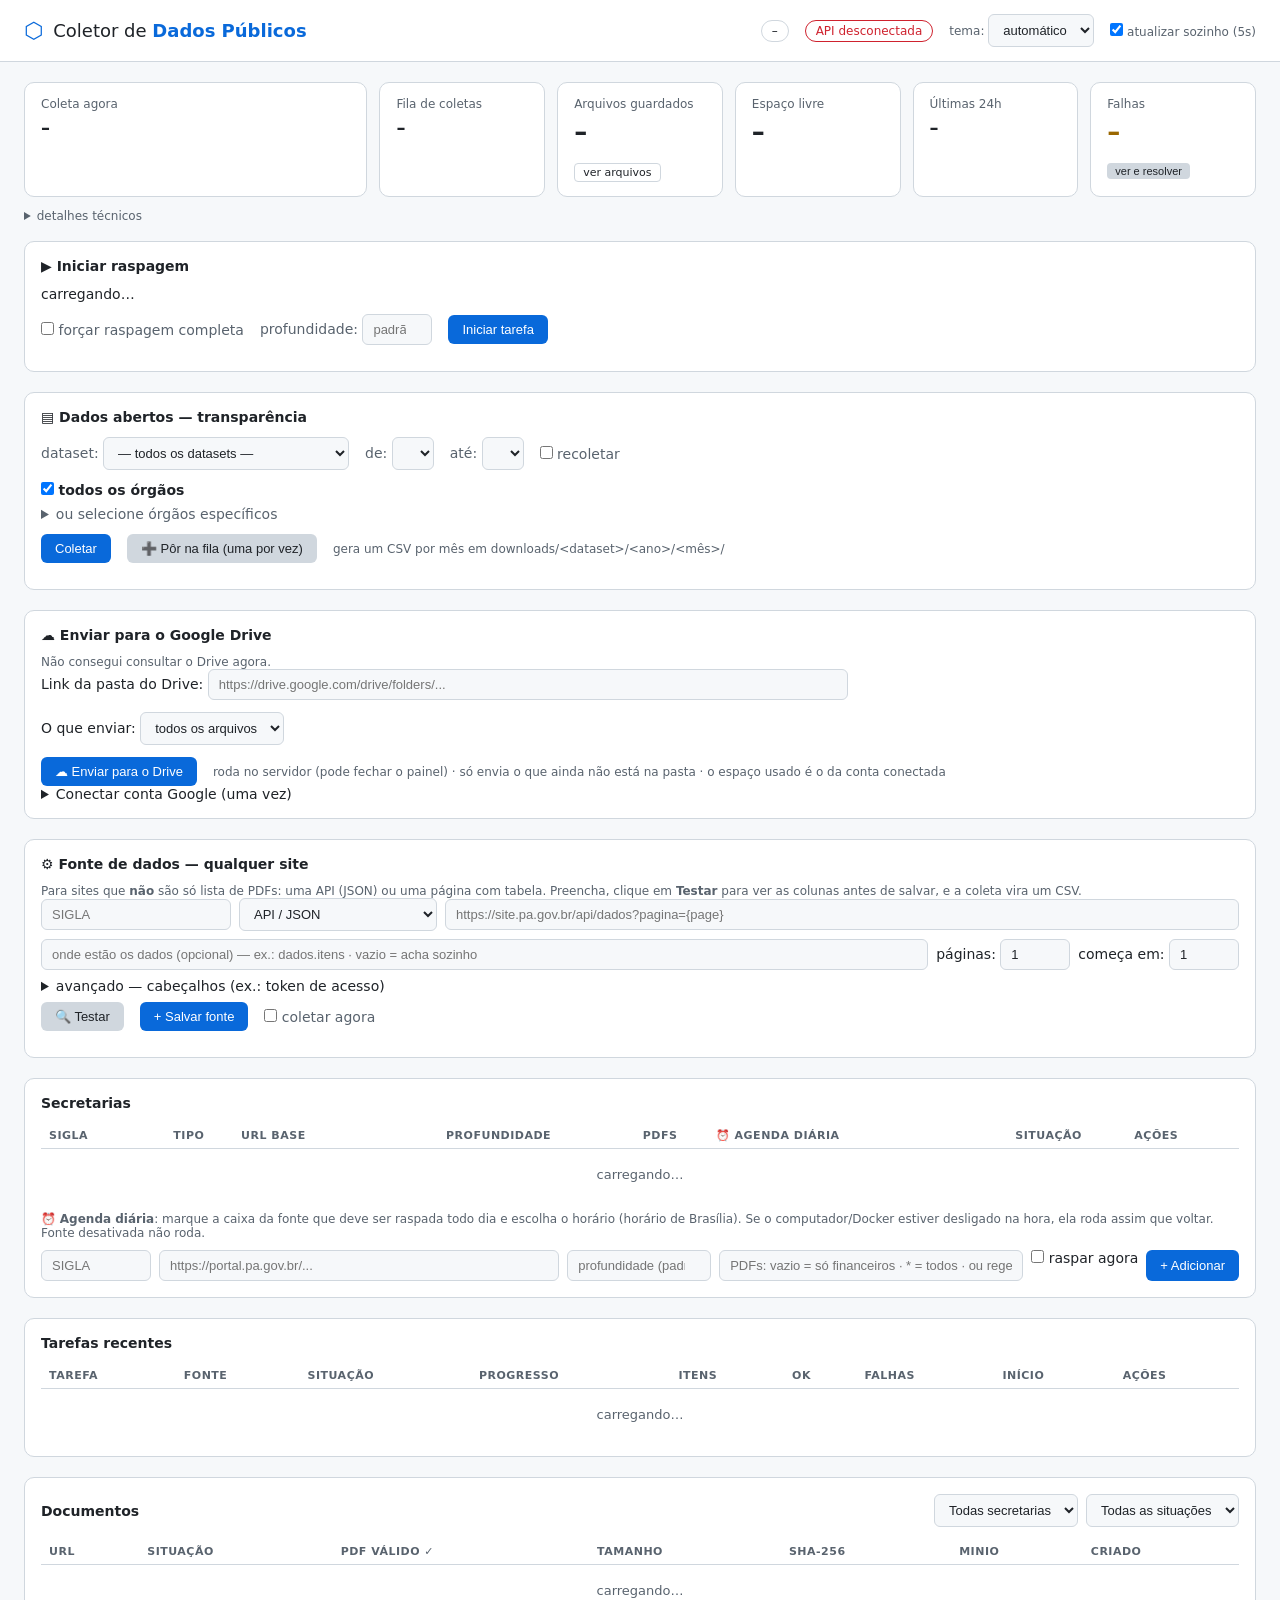
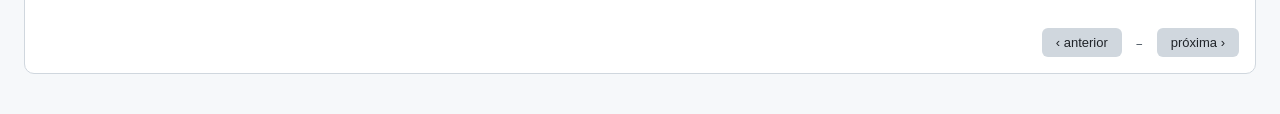
==== commit 2fa3d768: "feat(drive): enviar os arquivos para uma pasta do Google Drive pelo painel" ====
--- a/app/static/index.html
+++ b/app/static/index.html
@@ -162,6 +162,37 @@
     </div>
   </section>
 
+  <section class="panel" id="drive-box">
+    <h2>☁ Enviar para o Google Drive</h2>
+    <p class="hint" id="drive-estado">verificando…</p>
+    <div class="start-form" id="drive-form">
+      <label>Link da pasta do Drive:
+        <input id="drive-link" type="url" placeholder="https://drive.google.com/drive/folders/..." style="width:100%;max-width:640px">
+      </label>
+      <label>O que enviar:
+        <select id="drive-origem"><option value="">todos os arquivos</option></select>
+      </label>
+      <div class="start-actions">
+        <button id="drive-enviar" class="primary">☁ Enviar para o Drive</button>
+        <span class="hint">roda no servidor (pode fechar o painel) · só envia o que ainda não está na pasta · o espaço usado é o da conta conectada</span>
+      </div>
+    </div>
+    <details id="drive-conexao">
+      <summary>Conectar conta Google (uma vez)</summary>
+      <ol class="hint" style="margin:8px 0 8px 18px;line-height:1.7">
+        <li>No seu computador, baixe o <b>rclone</b> em <a href="https://rclone.org/downloads/" target="_blank" rel="noopener">rclone.org/downloads</a> (Windows, “Intel/AMD 64 Bit”) e descompacte.</li>
+        <li>Na pasta descompactada, abra o PowerShell e rode: <code>.\rclone.exe authorize "drive"</code></li>
+        <li>O navegador abre: entre com a conta Google onde os arquivos devem ficar e autorize.</li>
+        <li>Volte ao PowerShell, copie o código que apareceu (começa com <code>{"access_token"</code> e termina em <code>}</code>) e cole abaixo.</li>
+      </ol>
+      <textarea id="drive-token" rows="3" style="width:100%;max-width:640px" placeholder='{"access_token":"...","refresh_token":"...",...}'></textarea>
+      <div class="start-actions" style="margin-top:8px">
+        <button id="drive-conectar">Conectar</button>
+        <button id="drive-desconectar" class="mini" hidden>desconectar a conta</button>
+      </div>
+    </details>
+  </section>
+
   <section class="panel">
     <h2>⚙ Fonte de dados — qualquer site</h2>
     <p class="hint">Para sites que <b>não</b> são só lista de PDFs: uma API (JSON) ou uma página com tabela. Preencha, clique em <b>Testar</b> para ver as colunas antes de salvar, e a coleta vira um CSV.</p>
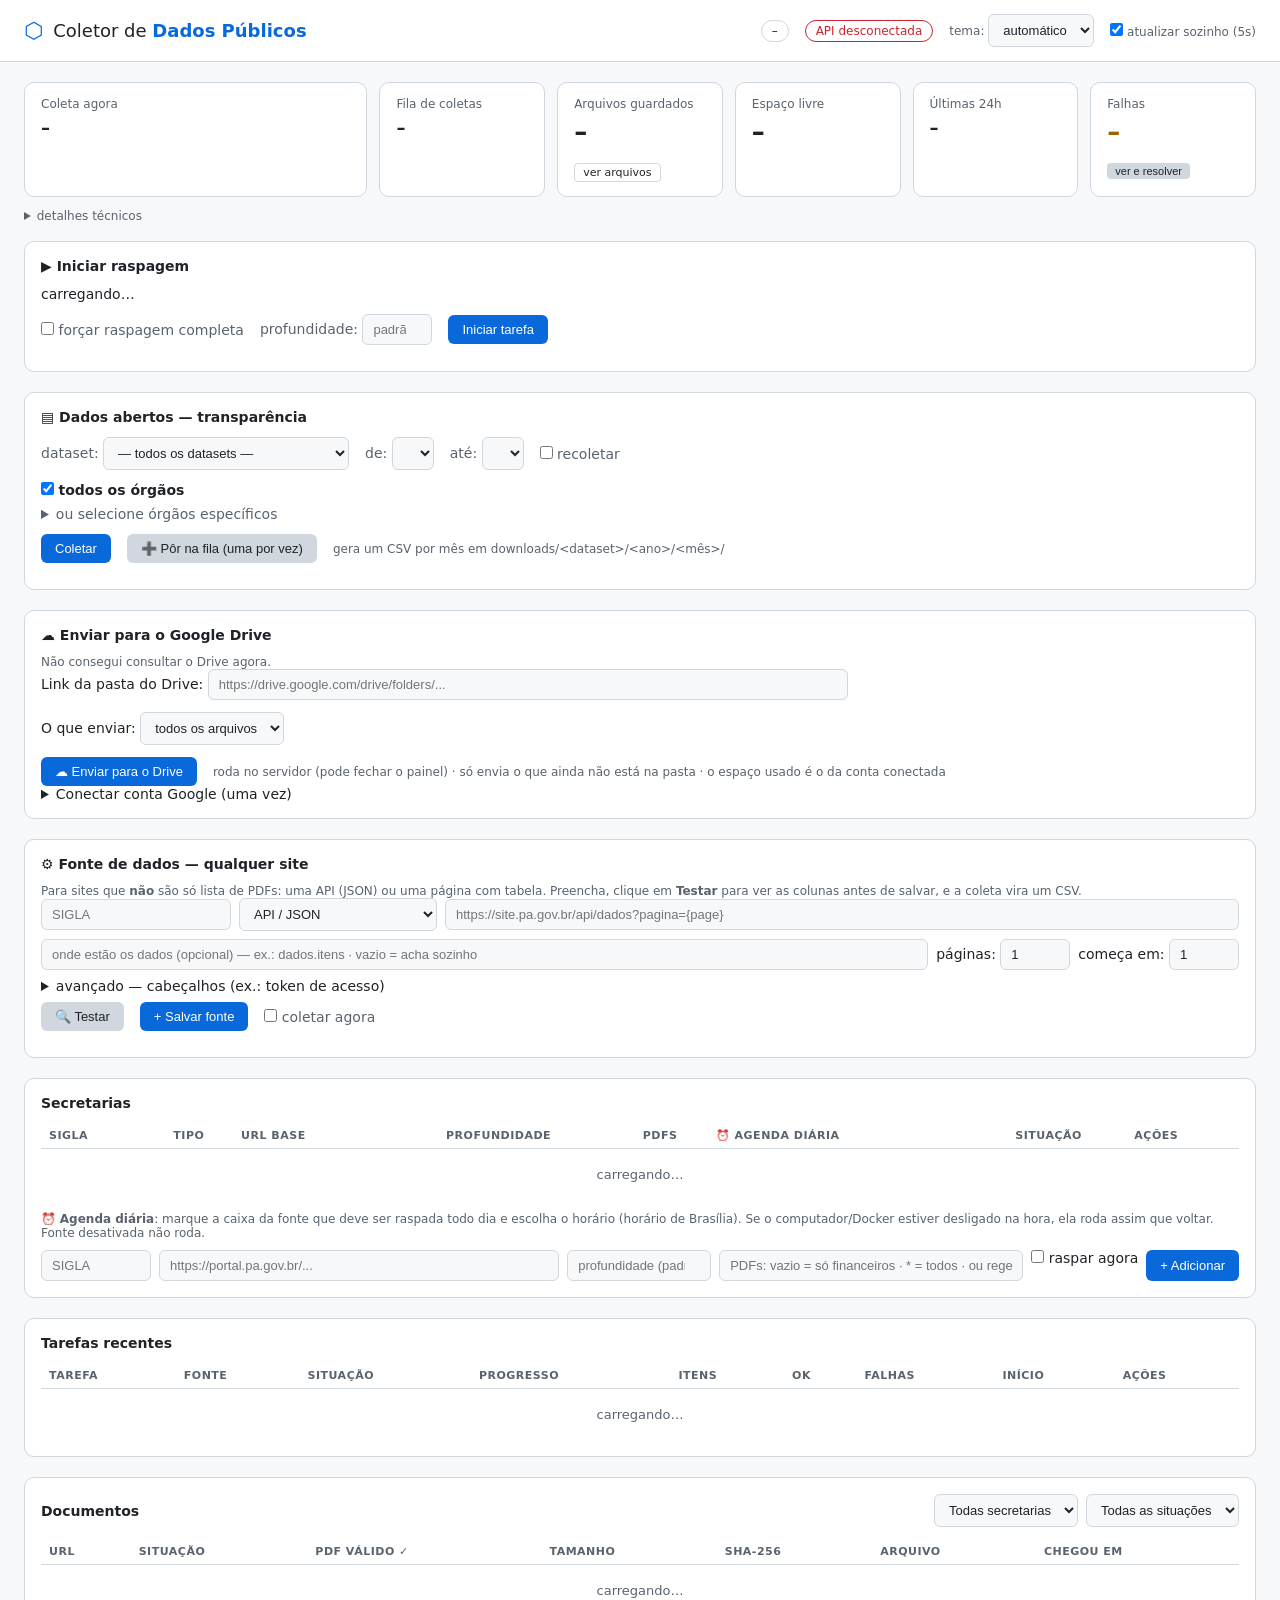
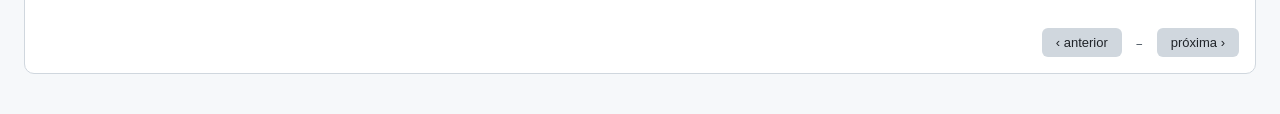
==== commit 3b06a400: "fix(painel): documentos e arquivos em ordem de chegada (mais recentes primeiro)" ====
--- a/app/static/index.html
+++ b/app/static/index.html
@@ -263,7 +263,7 @@
       </div>
     </div>
     <table>
-      <thead><tr><th>URL</th><th>Situação</th><th>PDF válido ✓</th><th>Tamanho</th><th>SHA-256</th><th>MinIO</th><th>Criado</th></tr></thead>
+      <thead><tr><th>URL</th><th>Situação</th><th>PDF válido ✓</th><th>Tamanho</th><th>SHA-256</th><th>Arquivo</th><th title="Quando o arquivo chegou (passe o mouse para ver quando foi encontrado)">Chegou em</th></tr></thead>
       <tbody id="docs-tbody"><tr><td colspan="7" class="empty">carregando…</td></tr></tbody>
     </table>
     <div class="pagination">
